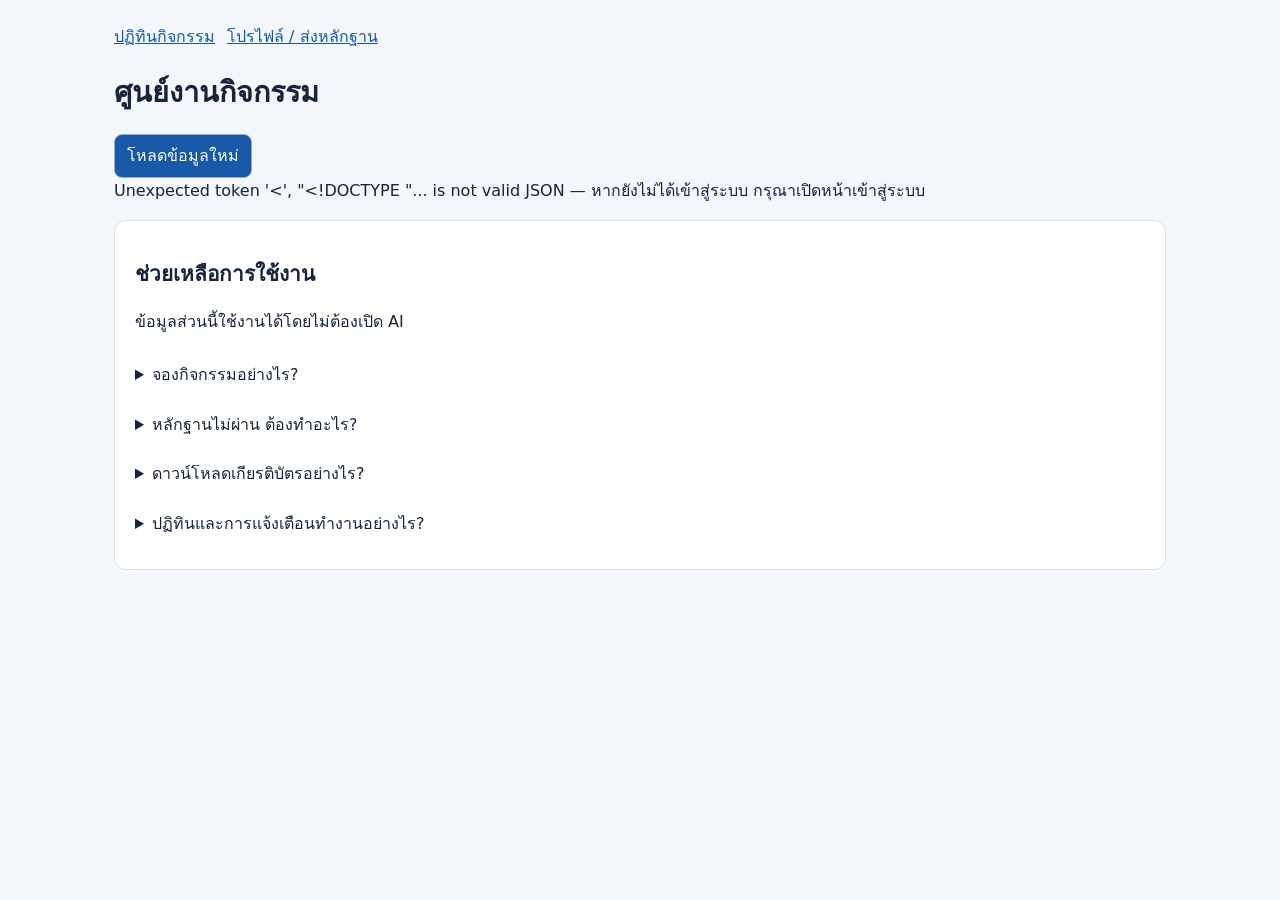
==== workspace.html @ a935708a "chore: publish complete sanitized project" ====
<!doctype html>
<html lang="th">
<head><meta charset="utf-8"><meta name="viewport" content="width=device-width,initial-scale=1"><title>ศูนย์งานกิจกรรม</title>
<link rel="stylesheet" href="/static/css/ux-foundation.css">
<style>
*{box-sizing:border-box}body{margin:0;background:#f3f6fa;color:#17243b;font:16px/1.6 system-ui,sans-serif}main{max-width:1100px;margin:auto;padding:24px}nav,.actions{display:flex;gap:12px;flex-wrap:wrap}a{color:#1859a7}section,article{background:white;border:1px solid #d9e2ec;border-radius:12px;padding:20px;margin:16px 0}h1{font-size:1.8rem}h2{font-size:1.3rem}button,input,select{font:inherit;min-height:44px;padding:8px 12px;border:1px solid #9caec4;border-radius:8px}button{cursor:pointer;background:#1859a7;color:white}button:disabled{opacity:.6;cursor:wait}input[type=checkbox]{min-height:24px;width:24px;vertical-align:middle}label{display:block;margin:8px 0}table{border-collapse:collapse;width:100%}th,td{text-align:left;padding:12px;border-bottom:1px solid #d9e2ec}.scroll{overflow:auto}#notice{position:sticky;top:0;background:#fff4d9;padding:12px;border-radius:8px;z-index:2}#notice:empty{display:none}.muted{color:#53647a}details{padding:12px 0}summary{cursor:pointer}img.proof{max-width:100%;max-height:350px} .scores{display:flex;gap:20px;flex-wrap:wrap}.scores strong{font-size:2rem;display:block}@media(max-width:600px){main{padding:12px}section,article{padding:14px}input:not([type=checkbox]){max-width:100%}}
</style></head>
<body><main><nav aria-label="เมนูหลัก"><a href="/">ปฏิทินกิจกรรม</a><a href="/profile">โปรไฟล์ / ส่งหลักฐาน</a><a href="/admin" id="admin-link" hidden>ผู้ดูแล</a></nav>
<h1>ศูนย์งานกิจกรรม</h1><p id="notice" role="status" aria-live="polite"></p><button id="refresh">โหลดข้อมูลใหม่</button>
<div id="content" aria-busy="true">กำลังโหลดข้อมูล…</div>
<section><h2>ช่วยเหลือการใช้งาน</h2><p>ข้อมูลส่วนนี้ใช้งานได้โดยไม่ต้องเปิด AI</p>
<details><summary>จองกิจกรรมอย่างไร?</summary><p>เปิดหน้าปฏิทิน เลือกกิจกรรม แล้วกดจองในช่วงเปิดรับ หากที่นั่งเต็มจะเข้าคิวสำรอง ตรวจสอบสถานะได้ในโปรไฟล์</p></details>
<details><summary>หลักฐานไม่ผ่าน ต้องทำอะไร?</summary><p>อ่านเหตุผลในประวัติด้านบน จากนั้นไปที่โปรไฟล์เพื่อส่งหลักฐานใหม่ รายการจะกลับไปรอตรวจ คะแนนรออนุมัติยังไม่นับเป็นคะแนนที่ได้รับ</p></details>
<details><summary>ดาวน์โหลดเกียรติบัตรอย่างไร?</summary><p>เมื่อหลักฐานได้รับอนุมัติ เปิดเกียรติบัตรจากโปรไฟล์แล้วพิมพ์หรือบันทึกเป็น PDF ผู้ที่ได้รับลิงก์หรือ QR สามารถตรวจชื่อและกิจกรรมได้</p></details>
<details><summary>ปฏิทินและการแจ้งเตือนทำงานอย่างไร?</summary><p>ไฟล์ปฏิทินรวมเฉพาะการจองที่ยืนยันและวันที่ระบบอ่านได้ เป็นสำเนา ณ เวลาดาวน์โหลด ไม่อัปเดตอัตโนมัติ การเตือนในระบบจะส่งก่อนวันกิจกรรมหนึ่งวัน และไม่ส่งอีเมลหรือ LINE จากการตั้งค่านี้</p></details></section>
</main><script src="/static/js/workspace.js"></script></body></html>
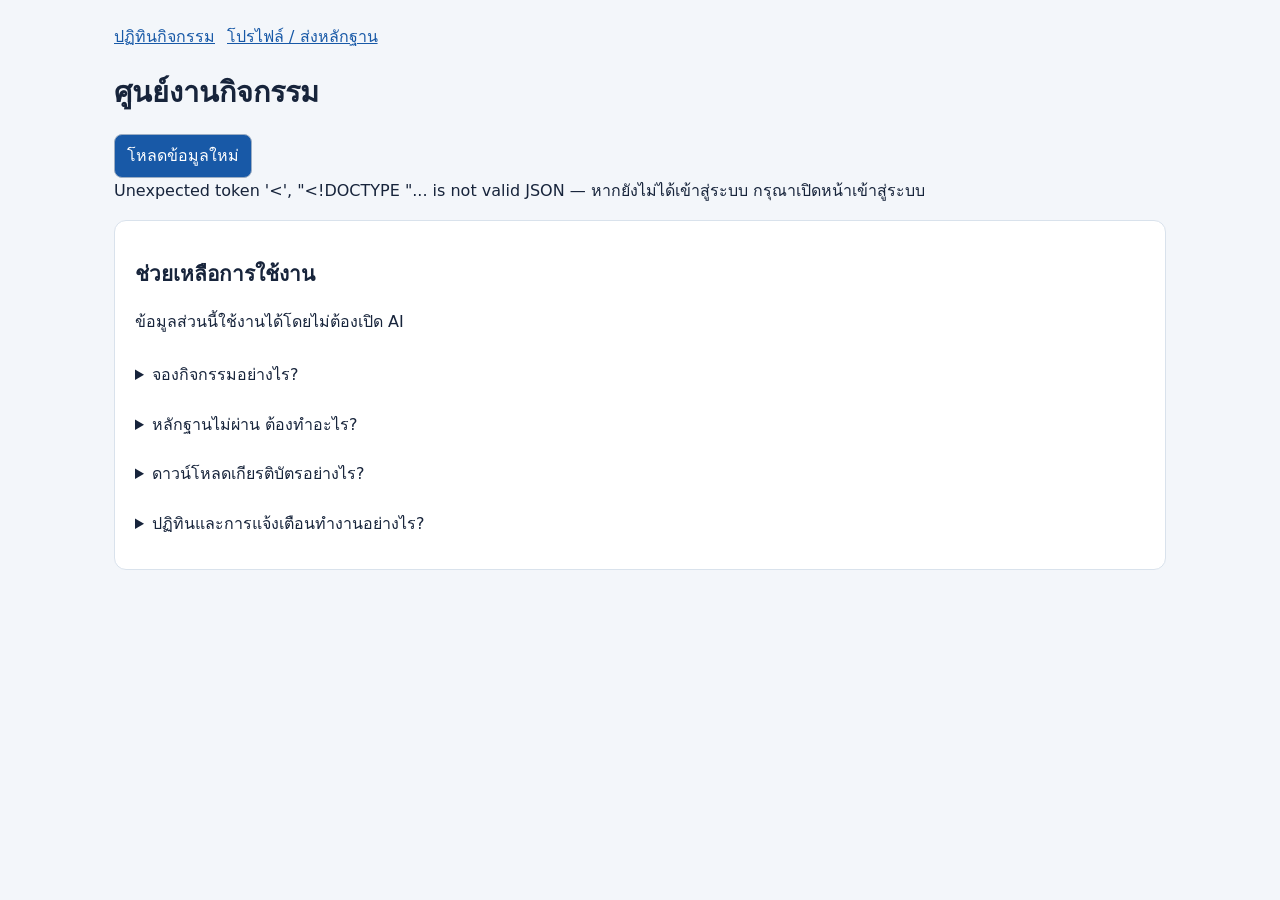
==== commit 33e2ca6f: "feat: ซ่อนระบบแจ้งเตือน LINE API และอัปเดตเอกสารเค้าโครงสัมมนา 9 หน้า (ฉบับ กฤษฎา ศรีคิลิน)" ====
--- a/workspace.html
+++ b/workspace.html
@@ -12,5 +12,5 @@
 <details><summary>จองกิจกรรมอย่างไร?</summary><p>เปิดหน้าปฏิทิน เลือกกิจกรรม แล้วกดจองในช่วงเปิดรับ หากที่นั่งเต็มจะเข้าคิวสำรอง ตรวจสอบสถานะได้ในโปรไฟล์</p></details>
 <details><summary>หลักฐานไม่ผ่าน ต้องทำอะไร?</summary><p>อ่านเหตุผลในประวัติด้านบน จากนั้นไปที่โปรไฟล์เพื่อส่งหลักฐานใหม่ รายการจะกลับไปรอตรวจ คะแนนรออนุมัติยังไม่นับเป็นคะแนนที่ได้รับ</p></details>
 <details><summary>ดาวน์โหลดเกียรติบัตรอย่างไร?</summary><p>เมื่อหลักฐานได้รับอนุมัติ เปิดเกียรติบัตรจากโปรไฟล์แล้วพิมพ์หรือบันทึกเป็น PDF ผู้ที่ได้รับลิงก์หรือ QR สามารถตรวจชื่อและกิจกรรมได้</p></details>
-<details><summary>ปฏิทินและการแจ้งเตือนทำงานอย่างไร?</summary><p>ไฟล์ปฏิทินรวมเฉพาะการจองที่ยืนยันและวันที่ระบบอ่านได้ เป็นสำเนา ณ เวลาดาวน์โหลด ไม่อัปเดตอัตโนมัติ การเตือนในระบบจะส่งก่อนวันกิจกรรมหนึ่งวัน และไม่ส่งอีเมลหรือ LINE จากการตั้งค่านี้</p></details></section>
+<details><summary>ปฏิทินและการแจ้งเตือนทำงานอย่างไร?</summary><p>ไฟล์ปฏิทินรวมเฉพาะการจองที่ยืนยันและวันที่ระบบอ่านได้ เป็นสำเนา ณ เวลาดาวน์โหลด ไม่อัปเดตอัตโนมัติ การเตือนในระบบจะส่งก่อนวันกิจกรรมหนึ่งวัน</p></details></section>
 </main><script src="/static/js/workspace.js"></script></body></html>
